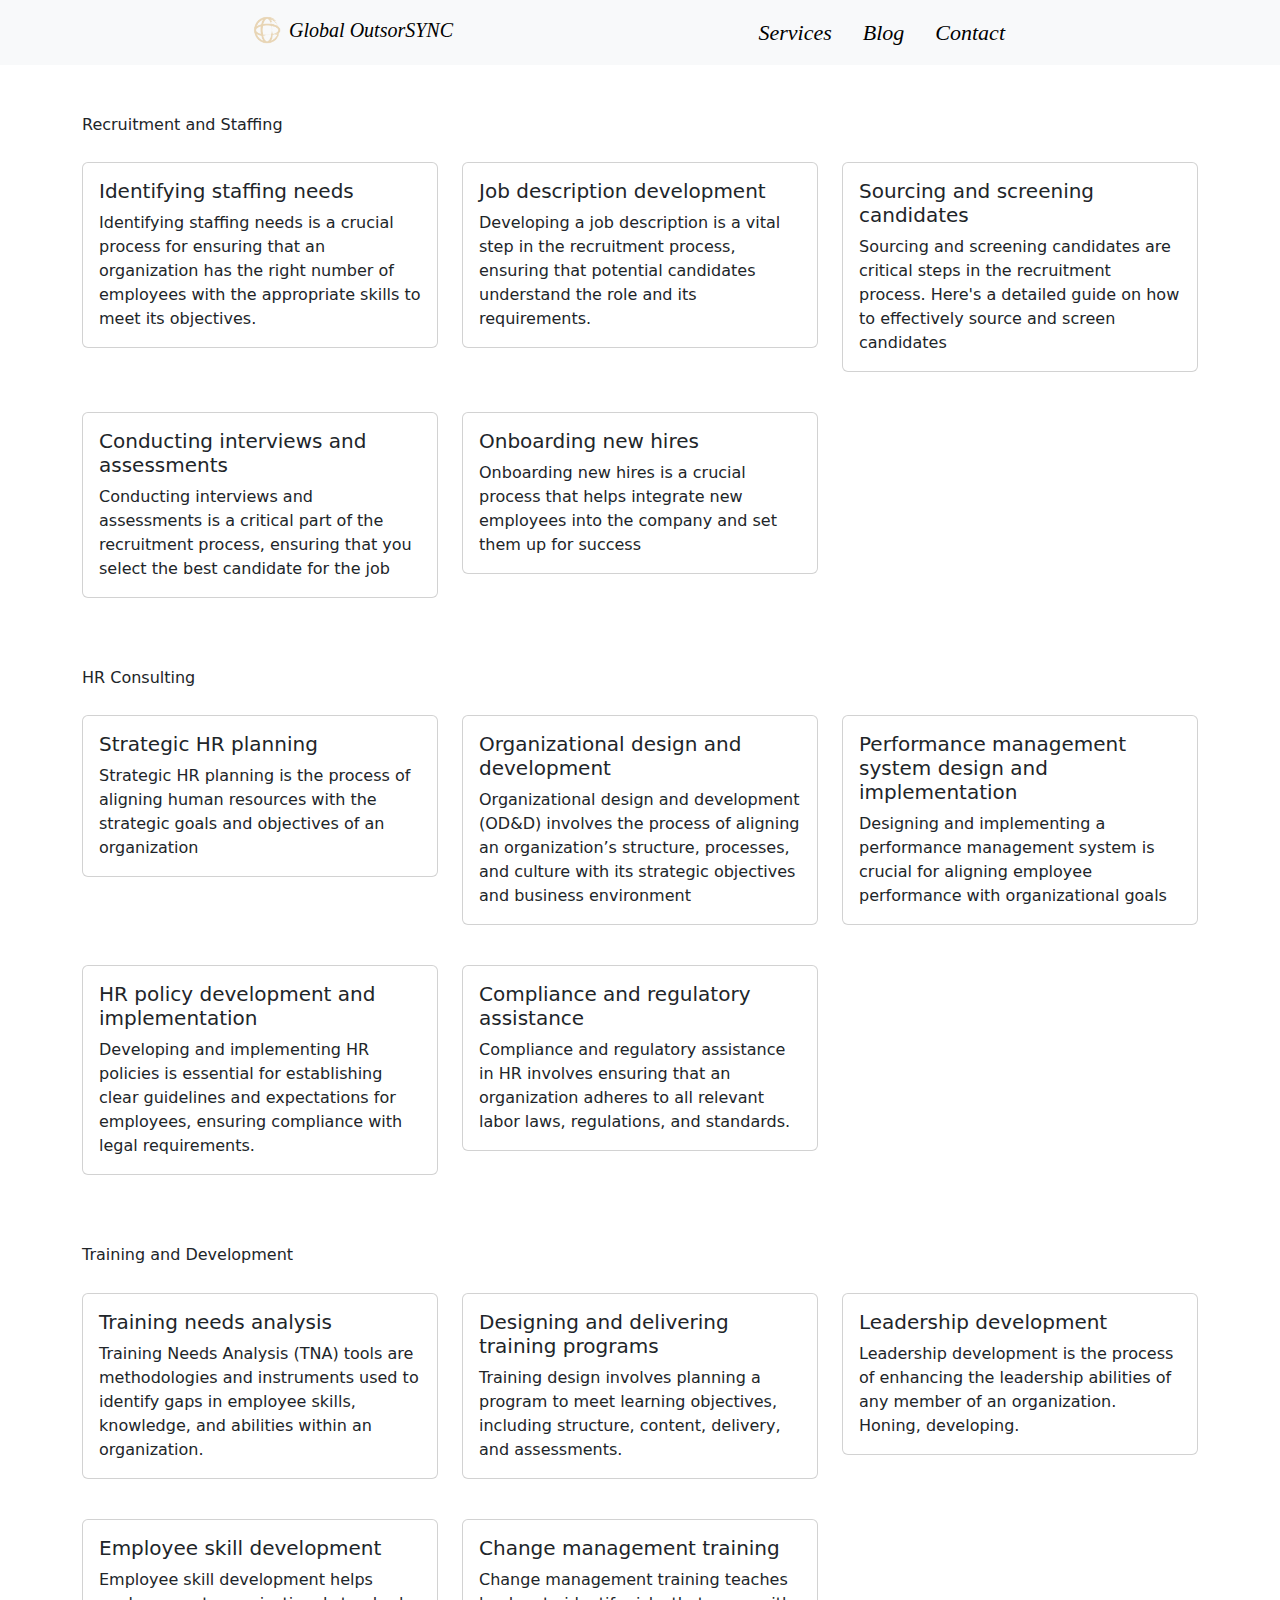
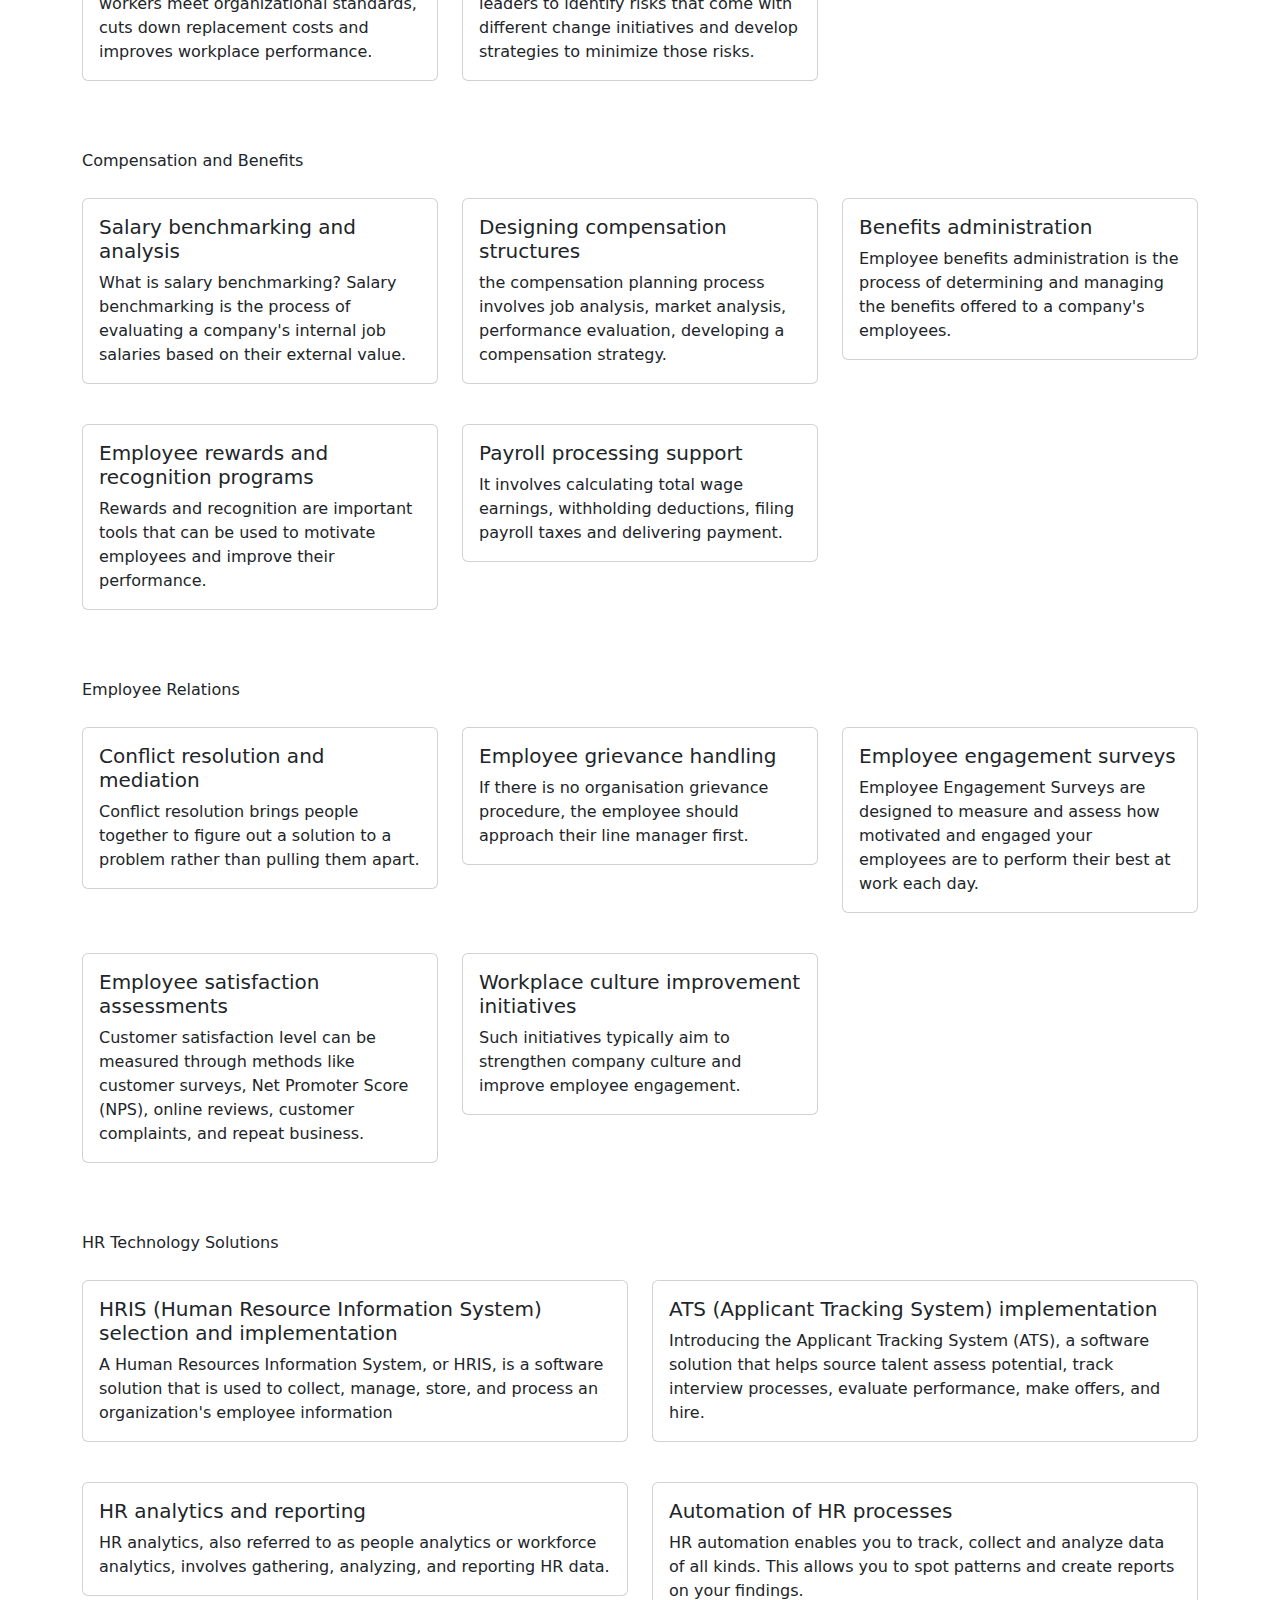
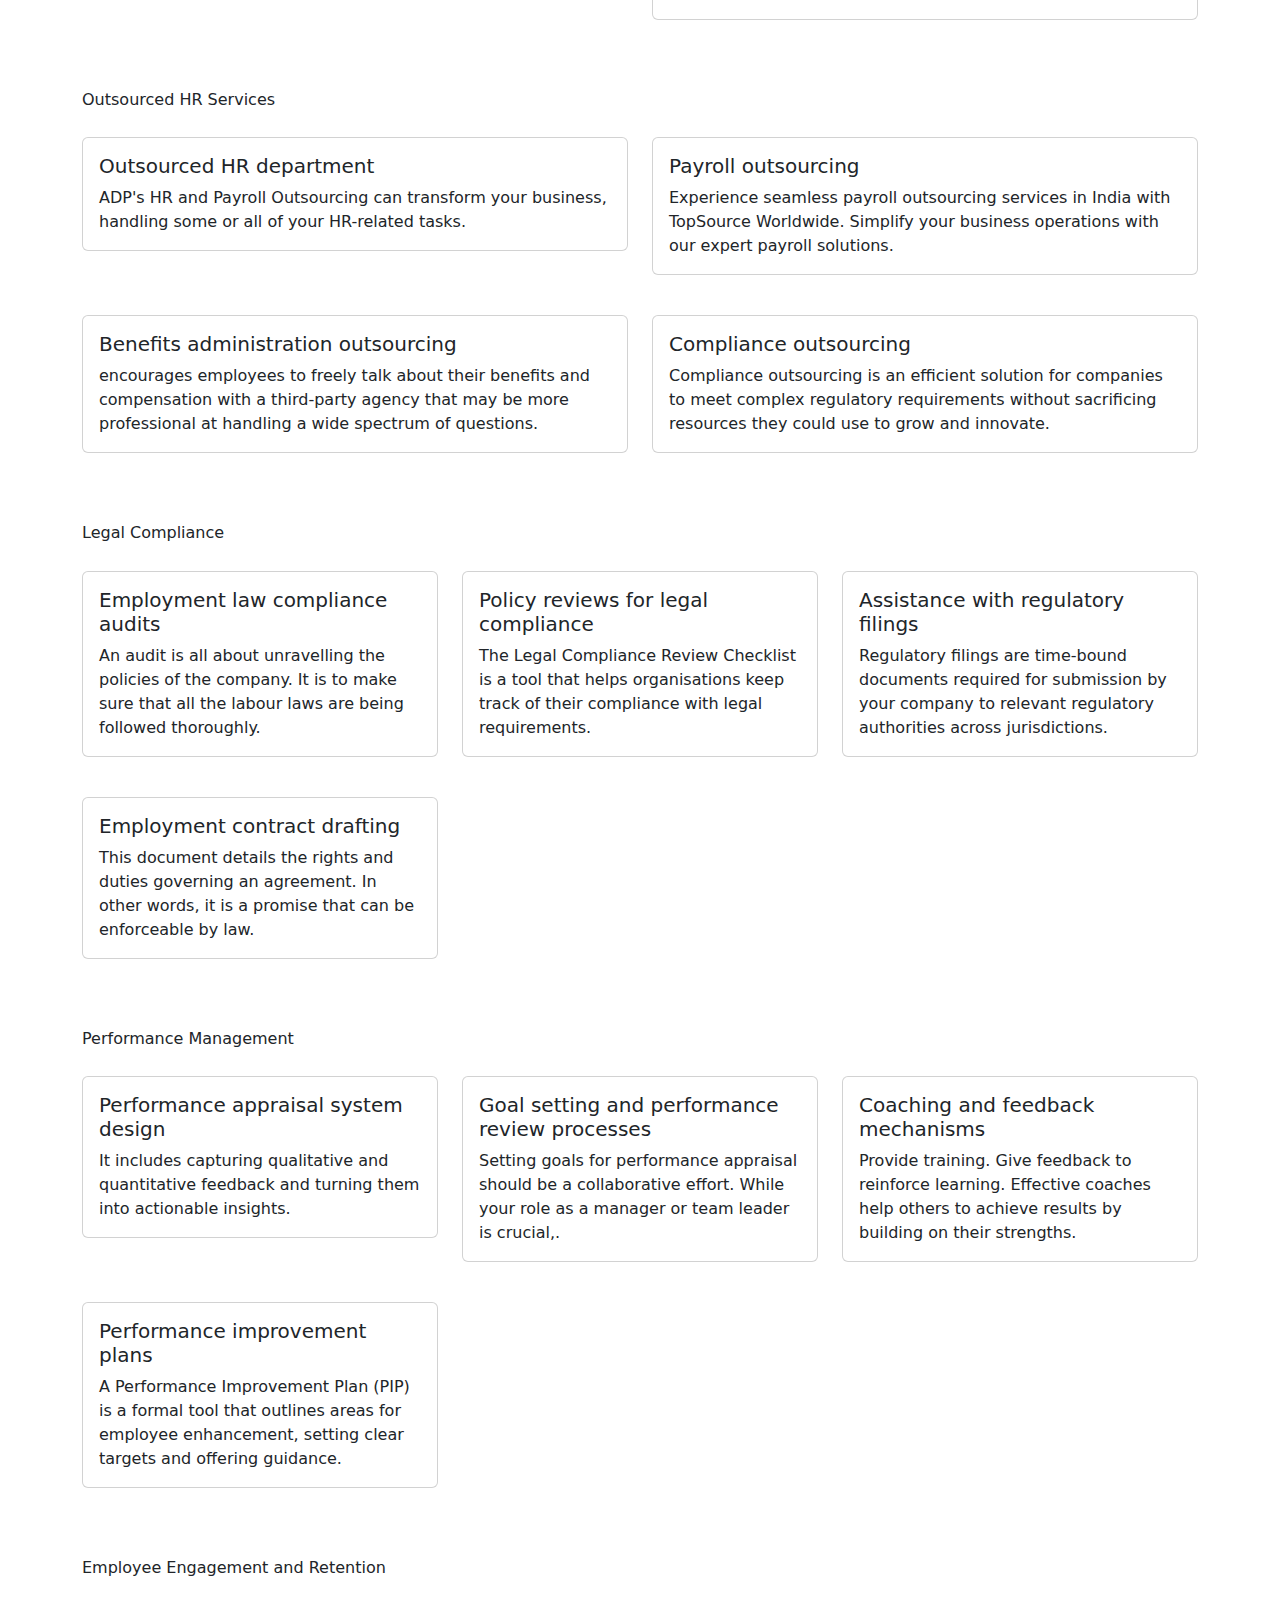
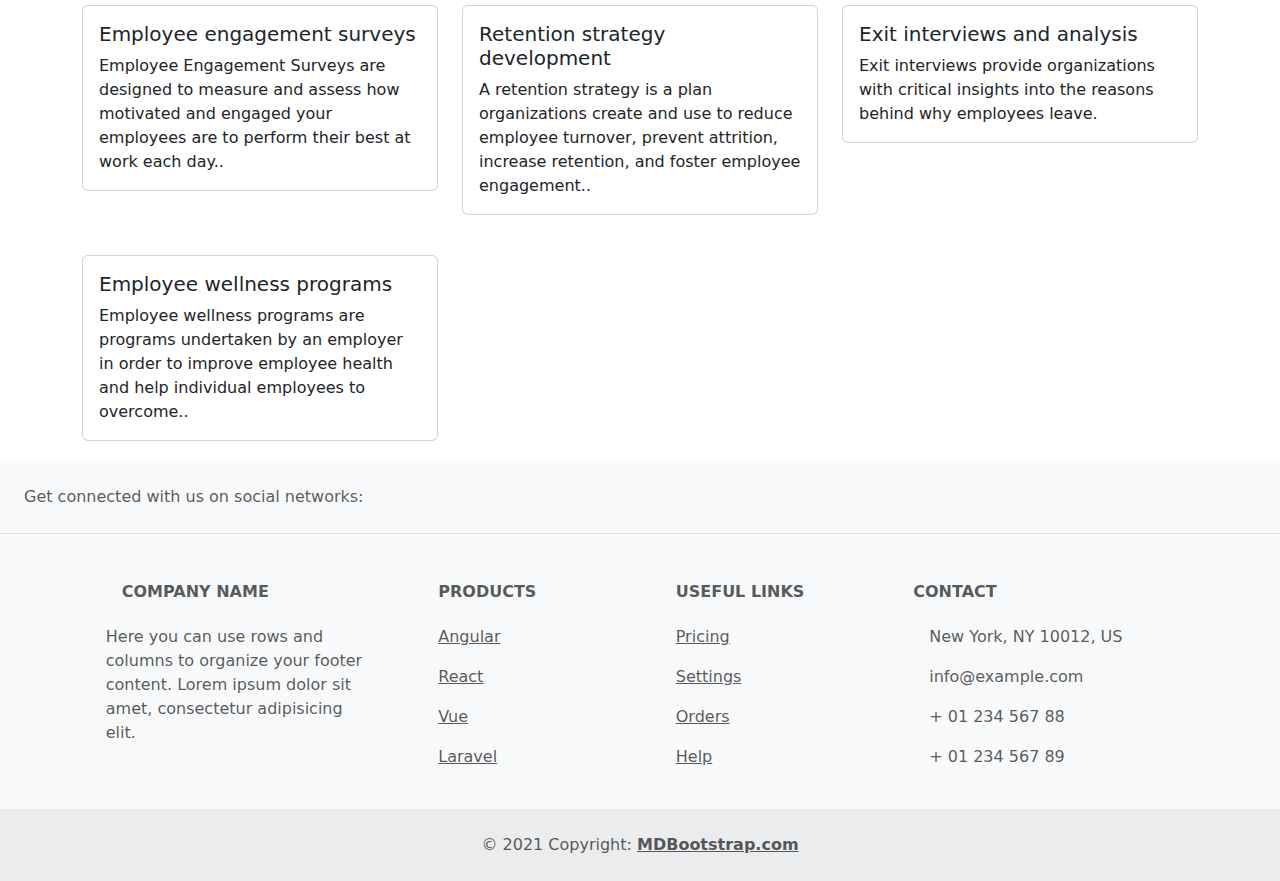
==== companyservices.html @ f102e3e0 "added company page" ====
<!doctype html>
<html lang="en">

<head>
    <meta charset="utf-8">
    <meta name="viewport" content="width=device-width, initial-scale=1">
    <title>Bootstrap demo</title>
    <link href="https://cdn.jsdelivr.net/npm/bootstrap@5.3.3/dist/css/bootstrap.min.css" rel="stylesheet"
        integrity="sha384-QWTKZyjpPEjISv5WaRU9OFeRpok6YctnYmDr5pNlyT2bRjXh0JMhjY6hW+ALEwIH" crossorigin="anonymous">
</head>


    <link rel="stylesheet" href="./css/style.css">

<body>



    <style>
        .card{
            margin-top: 20px;
            margin-bottom: 20px;
        }
        .h6{
            margin-top: 50px;
        }
    </style>






    <!-- nav section -->
     <!-- nav starts -->
    <nav class="navbar navbar-expand-lg bg-light">
      <div class="container-fluid">
        <div class="left-content">
          <img class="nav-logo" src="./Logo/nav_bar_icon.png" alt="Bootstrap" width="30" height="30" href="#">
          <a class="navbar-brand" href="#">Global OutsorSYNC</a>
          <button class="navbar-toggler" type="button" data-bs-toggle="collapse"
          data-bs-target="#navbarSupportedContent" aria-controls="navbarSupportedContent" aria-expanded="false"
          aria-label="Toggle navigation">
          <span class="navbar-toggler-icon"></span>
          </button>
        </div>
        <div class="collapse navbar-collapse" id="navbarSupportedContent">
          <ul class="navbar-nav ms-auto mb-2 mb-lg-0">
            <li class="nav-item">
              <a class="nav-link active" aria-current="page" href="./services.html">
                <p class="hp1"> Services </p>
              </a>
            </li>
            <li class="nav-item">
              <a class="nav-link active" aria-current="page" href="#">
                <p class="hp1"> Blog </p>
              </a>
            </li>
            <li class="nav-item">
              <a class="nav-link active" aria-current="page" href="#">
                <p class="hp1"> Contact </p>
              </a>
            </li>
          </ul>
        </div>
      </div>
    </nav>
  </div>





    <!-- sec-1 -->
    <div class="container">

        <p class="h6">Recruitment and Staffing</p>


        <div class="row">

            <div class="col-sm-4 mb-3 mb-sm-0">
                <div class="card">
                    <div class="card-body">
                        <h5 class="card-title">Identifying staffing needs</h5>
                        <p class="card-text">Identifying staffing needs is a crucial process for ensuring that an
                            organization has the right number of employees with the appropriate skills to meet its
                            objectives. </p>
                    </div>
                </div>
            </div>
            <div class="col-sm-4">
                <div class="card">
                    <div class="card-body">
                        <h5 class="card-title">Job description development</h5>
                        <p class="card-text">
                            Developing a job description is a vital step in the recruitment process, ensuring that
                            potential candidates understand the role and its requirements.</p>
                    </div>
                </div>
            </div>
            <div class="col-sm-4">
                <div class="card">
                    <div class="card-body">
                        <h5 class="card-title">Sourcing and screening candidates</h5>
                        <p class="card-text">Sourcing and screening candidates are critical steps in the recruitment
                            process. Here's a detailed guide on how to effectively source and screen candidates</p>
                    </div>
                </div>
            </div>
            <div class="col-sm-4">
                <div class="card">
                    <div class="card-body">
                        <h5 class="card-title">Conducting interviews and assessments</h5>
                        <p class="card-text">
                            Conducting interviews and assessments is a critical part of the recruitment process,
                            ensuring that you select the best candidate for the job</p>
                    </div>
                </div>
            </div>
            <div class="col-sm-4">
                <div class="card">
                    <div class="card-body">
                        <h5 class="card-title">Onboarding new hires</h5>
                        <p class="card-text">Onboarding new hires is a crucial process that helps integrate new
                            employees into the company and set them up for success</p>
                    </div>
                </div>
            </div>


        </div>

    </div>








    <!-- sec-2 -->
    <div class="container">

        <p class="h6">HR Consulting</p>


        <div class="row">

            <div class="col-sm-4 mb-3 mb-sm-0">
                <div class="card">
                    <div class="card-body">
                        <h5 class="card-title">Strategic HR planning</h5>
                        <p class="card-text">Strategic HR planning is the process of aligning human resources with the
                            strategic goals and objectives of an organization</p>
                    </div>
                </div>
            </div>
            <div class="col-sm-4">
                <div class="card">
                    <div class="card-body">
                        <h5 class="card-title">Organizational design and development</h5>
                        <p class="card-text">Organizational design and development (OD&D) involves the process of
                            aligning an organization’s structure, processes, and culture with its strategic objectives
                            and business environment</p>
                    </div>
                </div>
            </div>
            <div class="col-sm-4">
                <div class="card">
                    <div class="card-body">
                        <h5 class="card-title">Performance management system design and implementation</h5>
                        <p class="card-text">Designing and implementing a performance management system is crucial for
                            aligning employee performance with organizational goals</p>
                    </div>
                </div>
            </div>
            <div class="col-sm-4">
                <div class="card">
                    <div class="card-body">
                        <h5 class="card-title">HR policy development and implementation</h5>
                        <p class="card-text">Developing and implementing HR policies is essential for establishing clear
                            guidelines and expectations for employees, ensuring compliance with legal requirements.</p>
                    </div>
                </div>
            </div>
            <div class="col-sm-4">
                <div class="card">
                    <div class="card-body">
                        <h5 class="card-title">Compliance and regulatory assistance</h5>
                        <p class="card-text">Compliance and regulatory assistance in HR involves ensuring that an organization adheres to all relevant labor laws, regulations, and standards.</p>
                    </div>
                </div>
            </div>


        </div>

    </div>







    <!-- sec-3 -->
    <div class="container">

        <p class="h6">Training and Development</p>


        <div class="row">

            <div class="col-sm-4 mb-3 mb-sm-0">
                <div class="card">
                    <div class="card-body">
                        <h5 class="card-title">Training needs analysis</h5>
                        <p class="card-text">Training Needs Analysis (TNA) tools are methodologies and instruments used to identify gaps in employee skills, knowledge, and abilities within an organization.</p>
                    </div>
                </div>
            </div>
            <div class="col-sm-4">
                <div class="card">
                    <div class="card-body">
                        <h5 class="card-title">Designing and delivering training programs</h5>
                        <p class="card-text">Training design involves planning a program to meet learning objectives, including structure, content, delivery, and assessments.</p>
                    </div>
                </div>
            </div>
            <div class="col-sm-4">
                <div class="card">
                    <div class="card-body">
                        <h5 class="card-title">Leadership development</h5>
                        <p class="card-text">Leadership development is the process of enhancing the leadership abilities of any member of an organization. Honing, developing.</p>
                    </div>
                </div>
            </div>
            <div class="col-sm-4">
                <div class="card">
                    <div class="card-body">
                        <h5 class="card-title">Employee skill development</h5>
                        <p class="card-text"> Employee skill development helps workers meet organizational standards, cuts down replacement costs and improves workplace performance. </p>
                    </div>
                </div>
            </div>
            <div class="col-sm-4">
                <div class="card">
                    <div class="card-body">
                        <h5 class="card-title">Change management training</h5>
                        <p class="card-text">Change management training teaches leaders to identify risks that come with different change initiatives and develop strategies to minimize those risks.</p>
                    </div>
                </div>
            </div>


        </div>

    </div>









    <!-- sec-4 -->
    <div class="container">

        <p class="h6">Compensation and Benefits</p>


        <div class="row">

            <div class="col-sm-4 mb-3 mb-sm-0">
                <div class="card">
                    <div class="card-body">
                        <h5 class="card-title">Salary benchmarking and analysis</h5>
                        <p class="card-text">What is salary benchmarking? Salary benchmarking is the process of evaluating a company's internal job salaries based on their external value.</p>
                    </div>
                </div>
            </div>
            <div class="col-sm-4">
                <div class="card">
                    <div class="card-body">
                        <h5 class="card-title">Designing compensation structures</h5>
                        <p class="card-text">the compensation planning process involves job analysis, market analysis, performance evaluation, developing a compensation strategy.</p>
                    </div>
                </div>
            </div>
            <div class="col-sm-4">
                <div class="card">
                    <div class="card-body">
                        <h5 class="card-title">Benefits administration</h5>
                        <p class="card-text">Employee benefits administration is the process of determining and managing the benefits offered to a company's employees.</p>
                    </div>
                </div>
            </div>
            <div class="col-sm-4">
                <div class="card">
                    <div class="card-body">
                        <h5 class="card-title">Employee rewards and recognition programs</h5>
                        <p class="card-text">Rewards and recognition are important tools that can be used to motivate employees and improve their performance.</p>
                    </div>
                </div>
            </div>
            <div class="col-sm-4">
                <div class="card">
                    <div class="card-body">
                        <h5 class="card-title">Payroll processing support</h5>
                        <p class="card-text">It involves calculating total wage earnings, withholding deductions, filing payroll taxes and delivering payment. </p>
                    </div>
                </div>
            </div>


        </div>

    </div>













    <!-- sec-5 -->
    <div class="container">

        <p class="h6">Employee Relations</p>


        <div class="row">

            <div class="col-sm-4 mb-3 mb-sm-0">
                <div class="card">
                    <div class="card-body">
                        <h5 class="card-title">Conflict resolution and mediation</h5>
                        <p class="card-text"> Conflict resolution brings people together to figure out a solution to a problem rather than pulling them apart. </p>
                    </div>
                </div>
            </div>
            <div class="col-sm-4">
                <div class="card">
                    <div class="card-body">
                        <h5 class="card-title">Employee grievance handling</h5>
                        <p class="card-text">If there is no organisation grievance procedure, the employee should approach their line manager first.</p>
                    </div>
                </div>
            </div>
            <div class="col-sm-4">
                <div class="card">
                    <div class="card-body">
                        <h5 class="card-title">Employee engagement surveys</h5>
                        <p class="card-text">Employee Engagement Surveys are designed to measure and assess how motivated and engaged your employees are to perform their best at work each day. </p>
                    </div>
                </div>
            </div>
            <div class="col-sm-4">
                <div class="card">
                    <div class="card-body">
                        <h5 class="card-title">Employee satisfaction assessments</h5>
                        <p class="card-text">Customer satisfaction level can be measured through methods like customer surveys, Net Promoter Score (NPS), online reviews, customer complaints, and repeat business.</p>
                    </div>
                </div>
            </div>
            <div class="col-sm-4">
                <div class="card">
                    <div class="card-body">
                        <h5 class="card-title">Workplace culture improvement initiatives</h5>
                        <p class="card-text">Such initiatives typically aim to strengthen company culture and improve employee engagement.</p>
                    </div>
                </div>
            </div>


        </div>

    </div>










    <!-- sec-6 -->
    <div class="container">

        <p class="h6">HR Technology Solutions</p>


        <div class="row">

            <div class="col-sm-6 mb-3 mb-sm-0">
                <div class="card">
                    <div class="card-body">
                        <h5 class="card-title">HRIS (Human Resource Information System) selection and implementation
                        </h5>
                        <p class="card-text">A Human Resources Information System, or HRIS, is a software solution that is used to collect, manage, store, and process an organization's employee information </p>
                    </div>
                </div>
            </div>
            <div class="col-sm-6">
                <div class="card">
                    <div class="card-body">
                        <h5 class="card-title">ATS (Applicant Tracking System) implementation</h5>
                        <p class="card-text">Introducing the Applicant Tracking System (ATS), a software solution that helps source talent assess potential, track interview processes, evaluate performance, make offers, and hire.</p>
                    </div>
                </div>
            </div>
            <div class="col-sm-6">
                <div class="card">
                    <div class="card-body">
                        <h5 class="card-title">HR analytics and reporting</h5>
                        <p class="card-text">HR analytics, also referred to as people analytics or workforce analytics, involves gathering, analyzing, and reporting HR data.</p>
                    </div>
                </div>
            </div>
            <div class="col-sm-6">
                <div class="card">
                    <div class="card-body">
                        <h5 class="card-title">Automation of HR processes</h5>
                        <p class="card-text">HR automation enables you to track, collect and analyze data of all kinds. This allows you to spot patterns and create reports on your findings. </p>
                    </div>
                </div>
            </div>



        </div>

    </div>









    <!-- sec-7 -->
    <div class="container">

        <p class="h6">Outsourced HR Services</p>


        <div class="row">

            <div class="col-sm-6 mb-3 mb-sm-0">
                <div class="card">
                    <div class="card-body">
                        <h5 class="card-title">Outsourced HR department</h5>
                        <p class="card-text">ADP's HR and Payroll Outsourcing can transform your business, handling some or all of your HR-related tasks.</p>
                    </div>
                </div>
            </div>
            <div class="col-sm-6">
                <div class="card">
                    <div class="card-body">
                        <h5 class="card-title">Payroll outsourcing</h5>
                        <p class="card-text">Experience seamless payroll outsourcing services in India with TopSource Worldwide. Simplify your business operations with our expert payroll solutions.</p>
                    </div>
                </div>
            </div>
            <div class="col-sm-6">
                <div class="card">
                    <div class="card-body">
                        <h5 class="card-title">Benefits administration outsourcing</h5>
                        <p class="card-text">encourages employees to freely talk about their benefits and compensation with a third-party agency that may be more professional at handling a wide spectrum of questions.</p>
                    </div>
                </div>
            </div>
            <div class="col-sm-6">
                <div class="card">
                    
                    <div class="card-body">
                        <h5 class="card-title">Compliance outsourcing</h5>
                        <p class="card-text">Compliance outsourcing is an efficient solution for companies to meet complex regulatory requirements without sacrificing resources they could use to grow and innovate.</p>
                    </div>
                </div>
            </div>



        </div>

    </div>











    <!-- sec-8 -->
    <div class="container">

        <p class="h6">Legal Compliance</p>


        <div class="row">

            <div class="col-sm-4 mb-3 mb-sm-0">
                <div class="card">
                    <div class="card-body">
                        <h5 class="card-title">Employment law compliance audits</h5>
                        <p class="card-text">An audit is all about unravelling the policies of the company. It is to make sure that all the labour laws are being followed thoroughly.</p>
                    </div>
                </div>
            </div>
            <div class="col-sm-4">
                <div class="card">
                    <div class="card-body">
                        <h5 class="card-title">Policy reviews for legal compliance</h5>
                        <p class="card-text">The Legal Compliance Review Checklist is a tool that helps organisations keep track of their compliance with legal requirements.</p>
                    </div>
                </div>
            </div>
            <div class="col-sm-4">
                <div class="card">
                    <div class="card-body">
                        <h5 class="card-title">Assistance with regulatory filings</h5>
                        <p class="card-text">Regulatory filings are time-bound documents required for submission by your company to relevant regulatory authorities across jurisdictions.</p>
                    </div>
                </div>
            </div>
            <div class="col-sm-4">
                <div class="card">
                    <div class="card-body">
                        <h5 class="card-title">Employment contract drafting</h5>
                        <p class="card-text">This document details the rights and duties governing an agreement. In other words, it is a promise that can be enforceable by law.</p>
                    </div>
                </div>
            </div>



        </div>

    </div>














    <!-- sec-9 -->
    <div class="container">

        <p class="h6">Performance Management</p>


        <div class="row">

            <div class="col-sm-4 mb-3 mb-sm-0">
                <div class="card">
                    <div class="card-body">
                        <h5 class="card-title">Performance appraisal system design</h5>
                        <p class="card-text">It includes capturing qualitative and quantitative feedback and turning them into actionable insights.</p>
                    </div>
                </div>
            </div>
            <div class="col-sm-4">
                <div class="card">
                    <div class="card-body">
                        <h5 class="card-title">Goal setting and performance review processes</h5>
                        <p class="card-text">Setting goals for performance appraisal should be a collaborative effort. While your role as a manager or team leader is crucial,.</p>
                    </div>
                </div>
            </div>
            <div class="col-sm-4">
                <div class="card">
                    <div class="card-body">
                        <h5 class="card-title">Coaching and feedback mechanisms</h5>
                        <p class="card-text">Provide training. Give feedback to reinforce learning. Effective coaches help others to achieve results by building on their strengths.</p>
                    </div>
                </div>
            </div>
            <div class="col-sm-4">
                <div class="card">
                    <div class="card-body">
                        <h5 class="card-title">Performance improvement plans</h5>
                        <p class="card-text">A Performance Improvement Plan (PIP) is a formal tool that outlines areas for employee enhancement, setting clear targets and offering guidance.</p>
                    </div>
                </div>
            </div>


        </div>

    </div>
















    <!-- sec-10 -->
    <div class="container">

        <p class="h6">Employee Engagement and Retention</p>


        <div class="row">

            <div class="col-sm-4 mb-3 mb-sm-0">
                <div class="card">
                    <div class="card-body">
                        <h5 class="card-title">Employee engagement surveys</h5>
                        <p class="card-text">Employee Engagement Surveys are designed to measure and assess how motivated and engaged your employees are to perform their best at work each day..</p>
                    </div>
                </div>
            </div>
            <div class="col-sm-4">
                <div class="card">
                    <div class="card-body">
                        <h5 class="card-title">Retention strategy development</h5>
                        <p class="card-text">A retention strategy is a plan organizations create and use to reduce employee turnover, prevent attrition, increase retention, and foster employee engagement..</p>
                    </div>
                </div>
            </div>
            <div class="col-sm-4">
                <div class="card">
                    <div class="card-body">
                        <h5 class="card-title">Exit interviews and analysis</h5>
                        <p class="card-text">Exit interviews provide organizations with critical insights into the reasons behind why employees leave.</p>
                    </div>
                </div>
            </div>
            <div class="col-sm-4">
                <div class="card">
                    <div class="card-body">
                        <h5 class="card-title">Employee wellness programs</h5>
                        <p class="card-text">Employee wellness programs are programs undertaken by an employer in order to improve employee health and help individual employees to overcome..</p>
                    </div>
                </div>
            </div>


        </div>

    </div>













    <!-- footer -->
<!-- Footer -->
<footer class="text-center text-lg-start bg-body-tertiary text-muted">
  <!-- Section: Social media -->
  <section class="d-flex justify-content-center justify-content-lg-between p-4 border-bottom">
    <!-- Left -->
    <div class="me-5 d-none d-lg-block">
      <span>Get connected with us on social networks:</span>
    </div>
    <!-- Left -->

    <!-- Right -->
    <div>
      <a href="" class="me-4 text-reset">
        <i class="fab fa-facebook-f"></i>
      </a>
      <a href="" class="me-4 text-reset">
        <i class="fab fa-twitter"></i>
      </a>
      <a href="" class="me-4 text-reset">
        <i class="fab fa-google"></i>
      </a>
      <a href="" class="me-4 text-reset">
        <i class="fab fa-instagram"></i>
      </a>
      <a href="" class="me-4 text-reset">
        <i class="fab fa-linkedin"></i>
      </a>
      <a href="" class="me-4 text-reset">
        <i class="fab fa-github"></i>
      </a>
    </div>
    <!-- Right -->
  </section>
  <!-- Section: Social media -->

  <!-- Section: Links  -->
  <section class="">
    <div class="container text-center text-md-start mt-5">
      <!-- Grid row -->
      <div class="row mt-3">
        <!-- Grid column -->
        <div class="col-md-3 col-lg-4 col-xl-3 mx-auto mb-4">
          <!-- Content -->
          <h6 class="text-uppercase fw-bold mb-4">
            <i class="fas fa-gem me-3"></i>Company name
          </h6>
          <p>
            Here you can use rows and columns to organize your footer content. Lorem ipsum
            dolor sit amet, consectetur adipisicing elit.
          </p>
        </div>
        <!-- Grid column -->

        <!-- Grid column -->
        <div class="col-md-2 col-lg-2 col-xl-2 mx-auto mb-4">
          <!-- Links -->
          <h6 class="text-uppercase fw-bold mb-4">
            Products
          </h6>
          <p>
            <a href="#!" class="text-reset">Angular</a>
          </p>
          <p>
            <a href="#!" class="text-reset">React</a>
          </p>
          <p>
            <a href="#!" class="text-reset">Vue</a>
          </p>
          <p>
            <a href="#!" class="text-reset">Laravel</a>
          </p>
        </div>
        <!-- Grid column -->

        <!-- Grid column -->
        <div class="col-md-3 col-lg-2 col-xl-2 mx-auto mb-4">
          <!-- Links -->
          <h6 class="text-uppercase fw-bold mb-4">
            Useful links
          </h6>
          <p>
            <a href="#!" class="text-reset">Pricing</a>
          </p>
          <p>
            <a href="#!" class="text-reset">Settings</a>
          </p>
          <p>
            <a href="#!" class="text-reset">Orders</a>
          </p>
          <p>
            <a href="#!" class="text-reset">Help</a>
          </p>
        </div>
        <!-- Grid column -->

        <!-- Grid column -->
        <div class="col-md-4 col-lg-3 col-xl-3 mx-auto mb-md-0 mb-4">
          <!-- Links -->
          <h6 class="text-uppercase fw-bold mb-4">Contact</h6>
          <p><i class="fas fa-home me-3"></i> New York, NY 10012, US</p>
          <p>
            <i class="fas fa-envelope me-3"></i>
            info@example.com
          </p>
          <p><i class="fas fa-phone me-3"></i> + 01 234 567 88</p>
          <p><i class="fas fa-print me-3"></i> + 01 234 567 89</p>
        </div>
        <!-- Grid column -->
      </div>
      <!-- Grid row -->
    </div>
  </section>
  <!-- Section: Links  -->

  <!-- Images
    <a href="https://www.freepik.com/free-photo/retro-computer-desk-arrangement_39353325.htm#fromView=search&page=1&position=2&uuid=7155a934-ab0e-440d-9307-993a0ef96915">Image by freepik</a>
    <a href="https://www.freepik.com/free-photo/3d-rendering-people-avatars-zoom-call_30118497.htm#fromView=search&page=1&position=18&uuid=223efc90-497f-4512-94bd-80ae01746c7b">Image by pikisuperstar on Freepik</a>
    <a href="https://www.freepik.com/free-photo/human-resources-symbols-concrete-background_17057532.htm#fromView=search&page=2&position=2&uuid=76c627cf-ae63-44be-b008-3bd9b72143d7">Image by rawpixel.com on Freepik</a>
  
  
  
  
  
  
  
  
  -->

  <!-- Copyright -->
  <div class="text-center p-4" style="background-color: rgba(0, 0, 0, 0.05);">
    © 2021 Copyright:
    <a class="text-reset fw-bold" href="https://mdbootstrap.com/">MDBootstrap.com</a>
  </div>
  <!-- Copyright -->
</footer>
<!-- Footer -->















    <script src="https://cdn.jsdelivr.net/npm/bootstrap@5.3.3/dist/js/bootstrap.bundle.min.js"
        integrity="sha384-YvpcrYf0tY3lHB60NNkmXc5s9fDVZLESaAA55NDzOxhy9GkcIdslK1eN7N6jIeHz"
        crossorigin="anonymous"></script>
</body>

</html>
---- css/style.css ----
/* section 0 */
@media only screen and (min-width: 600px){
    .card-body-intro{
        content: url("../Logo/nav_bar_logo.png");
        width: auto;
        height:300px;
    }
}

@media only screen and (max-width: 600px){
	.card-body-intro{
        content: url("../Logo/nav_bar_logo.png");
        width:90%;
        height:80px;
    }
}




/* section 2 */
.sec2{
    padding-top: 50px;
    padding-bottom: 40px;
}
@media only screen and (max-width: 600px){
	.sec_h2{
        color: #00076D;
        font-weight:400;
    }
}



/* section 2.5 */
.expl_sec2_5{
    margin-top: 40px;
    margin-bottom: 40px;
}

.btn-custom{
    margin: 10px 0px;
}

.new-btn-custom{
    height: 100%;
    width: 100%;
}


.sec2 .p2{
    /* background-color: red; */
    margin-top: 30px;
}

@media only screen and (max-width: 600px){
	.p2{
        visibility: hidden;
        display: none;
    }
    /* universal card styling */
    .r_card{
        width: 22rem;
    }
}

@media only screen and (max-width: 450px){
    .r_card{
        width: 350px;
    }
}
@media only screen and (max-width: 350px){
    .r_card{
        width: 200px;
    }
}









/* section 3 */
.sec3{
    padding: 20px 40px 10px 40px;
    color: white;
}
.but_card_s3{
    background-color: #7BB4C3;
}
.but_cardt_s3{
    color: #00076D;
}
@media only screen and (max-width: 700px){
	.rsec3{
        margin-top: 5px;
    }

    .sec3-btn{
        display: block;
        text-align: center;
    }
}






/* section 4 content left*/
.sec4{
    padding-top: 20px;
    padding-bottom: 35px;
}
.para_s4{
    margin-top: 15vh;
    text-align: center;
}
@media only screen and (max-width: 600px){
	.para_s4{
        margin-top: -2vh;
    }
    .b4{
        /* background-color: red; */
        display: flex;
        justify-content: center;
        align-items: center;
    }
}

/* section 4 content right*/
.sec41{
  padding-top: 20px;
  padding-bottom: 35px;
}
.para_s41{
  margin-top: 15vh;
  text-align: center;
}
@media only screen and (max-width: 600px){
.para_s41{
      margin-top: -2vh;
  }
  .b41{
      /* background-color: red; */
      display: flex;
      justify-content: center;
      align-items: center;
  }
}









/* section 5 */
.sec5{
    padding-top: 40px;
    padding-bottom: 40px;
}

@media only screen and (min-width: 600px){
    .crd5{
        margin-top: 55px;
    }
}

@media only screen and (max-width: 600px){
    .p-3 > .but_card_s3{
        margin: auto;
    }
}







/* section 6 */
.sec6{
    background-color: black;
    color: white;
    padding: 80px;
    margin-top: 6vw;
    margin-bottom: 6vw;
}









/* section 7 */
.sec7{
    padding-top: 50px;
}

.hs7{
    padding-top: 10px;
}
.hs7 p{
    padding-top: 3px;
}
.ph7{
    font-weight: 500;
    font-size: 22px;
    padding-top: 10px;
    padding-bottom: 10px;
}












/* section 8 */
.sec8{
    padding-top: 20px;
    padding-bottom: 40px;
}

.bs8{
    padding-top: 20px;
    padding-bottom: 10px;
}
.gt_8{
    padding-top: 40px;
    padding-bottom: 20px;
}
.gt_8 p{
    font-size: 55px;
}

.message{
    padding: 18px 10px;
}

@media only screen and (max-width: 600px){
    .sec8 > .gt_8 > p{
        font-size: 48px;
    }
}









/* hompage */
.main_hp_90{
  background-color: #7BB4C3;
  height: 65vh;
}
.hp1{
    color: black;
    margin: auto;
    font-style: italic;
    font-family: garamond;
    font-size: 22px;
    margin-right: 15px;
}
@media only screen and (max-width: 600px){
	.main_hp_90{
        height: 40vh;
    }
}

.card-body-intro{
  margin-top: 3rem;
}





.navbar-brand{
    font-style: italic;
    font-family: garamond;
    font-size: 22xp;
    color: black;
    margin-left: 2px;
}
@media only screen and (max-width: 600px){
	.navbar-brand{
        
        margin-left: -13rem;
    }

}





.collapse{
  margin-right: 15rem;
}

.left-content{
    margin-left: 15rem;
}

.nav-logo{
  margin-bottom: 4.5px;
}
@media only screen and (max-width: 600px){
	.nav-logo{
        visibility: hidden;
        /* background-color: red; */
    }

}
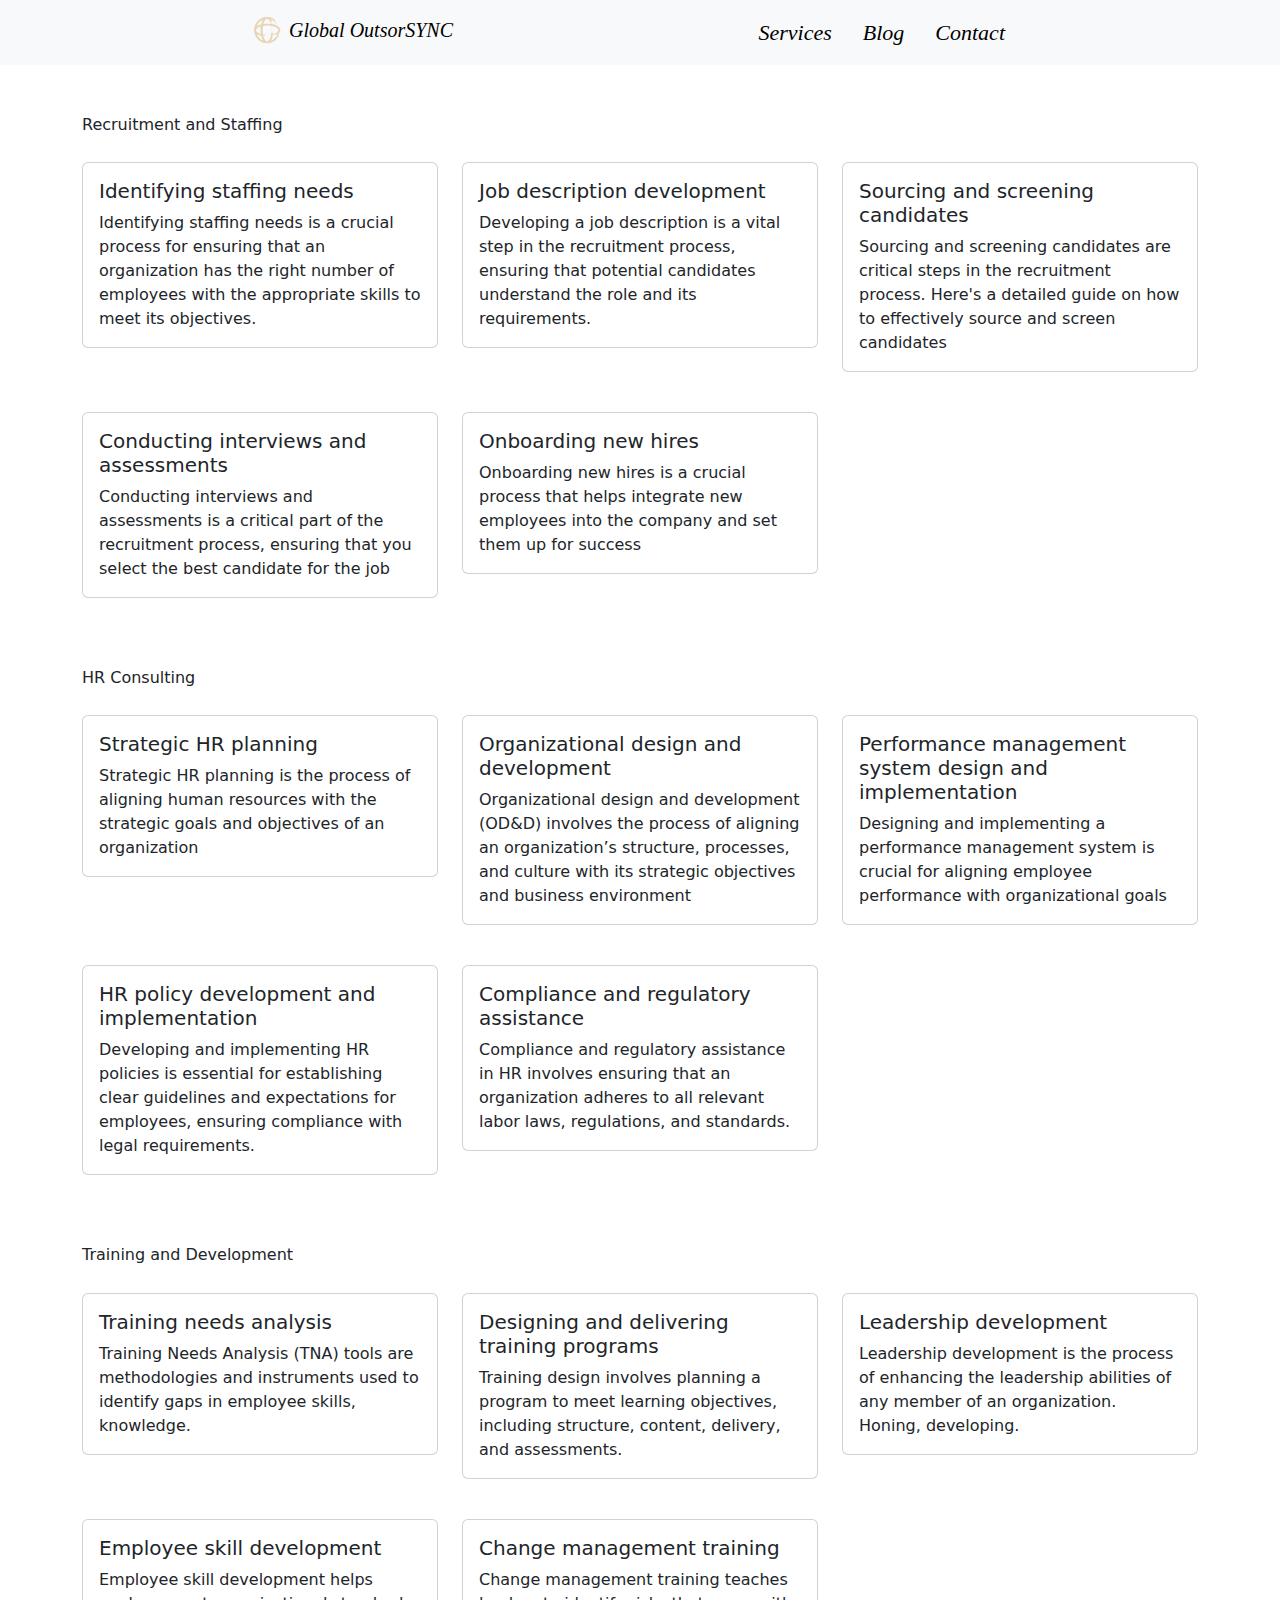
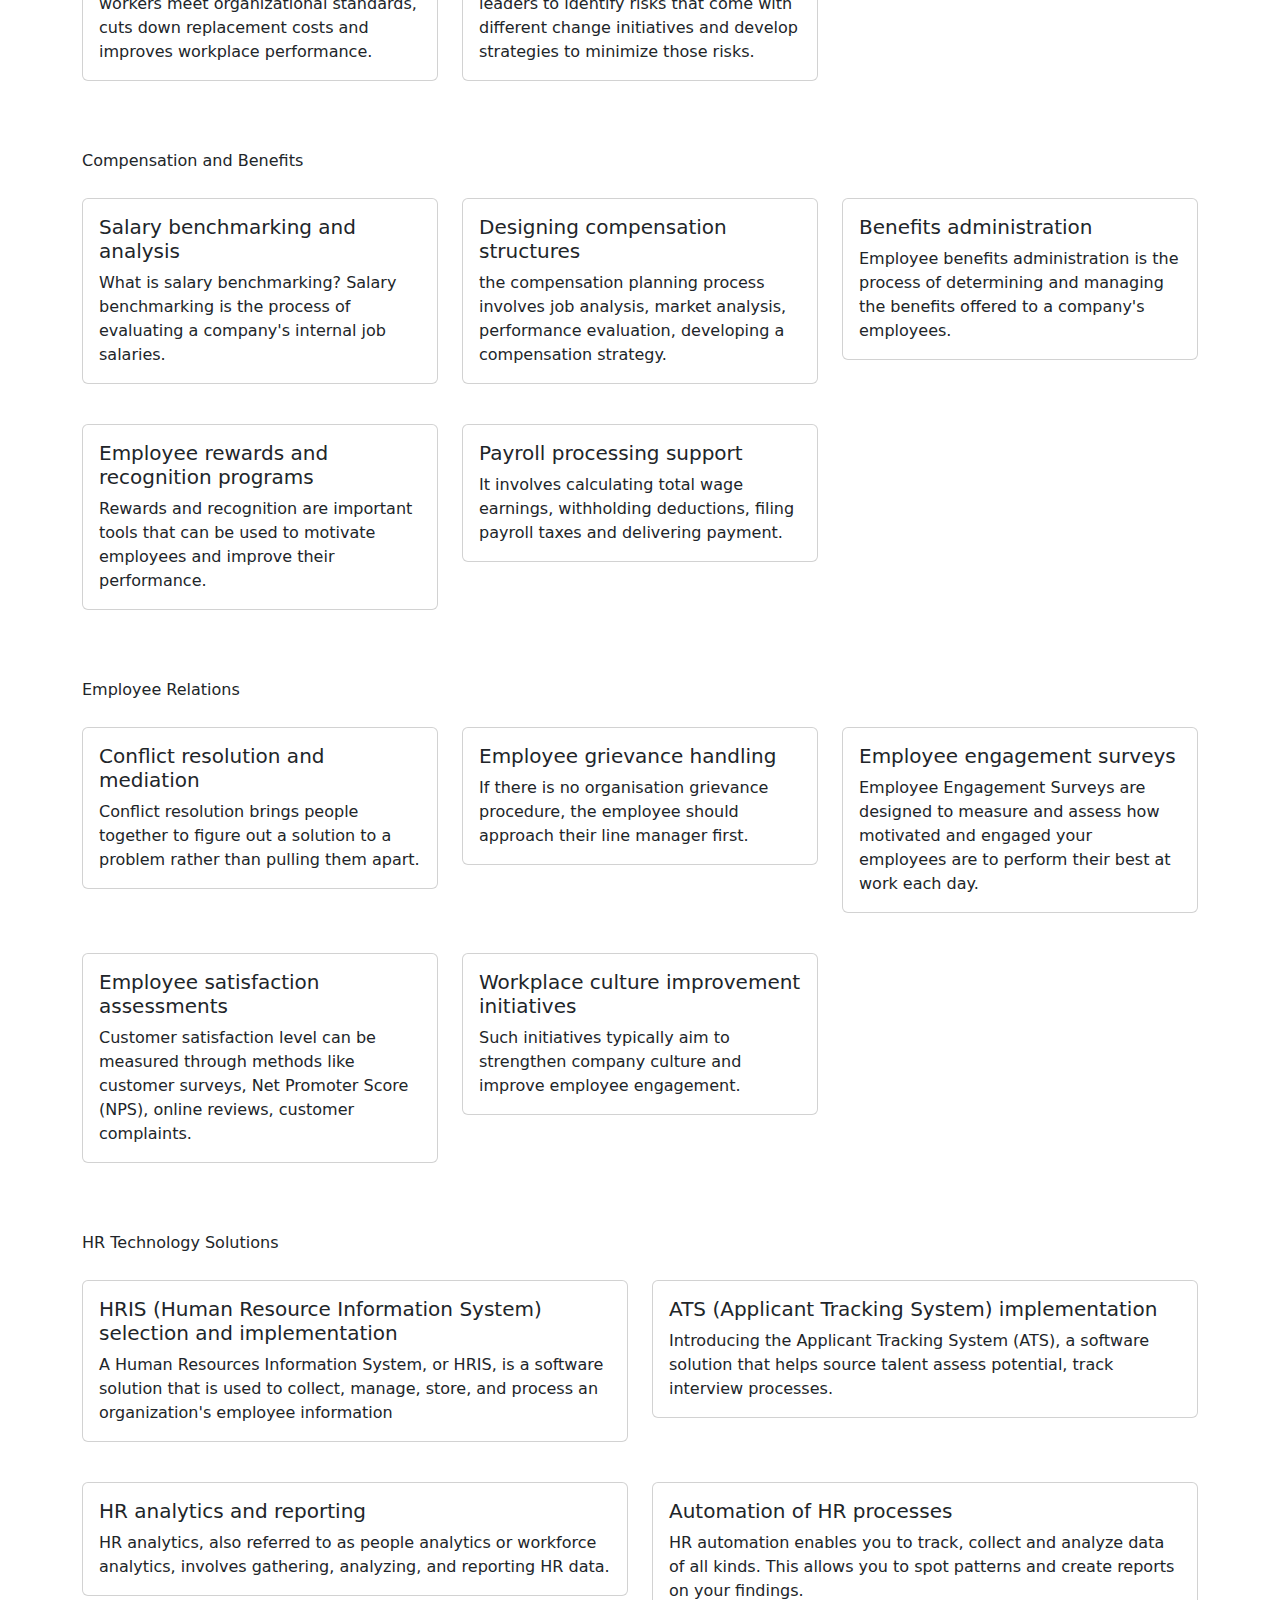
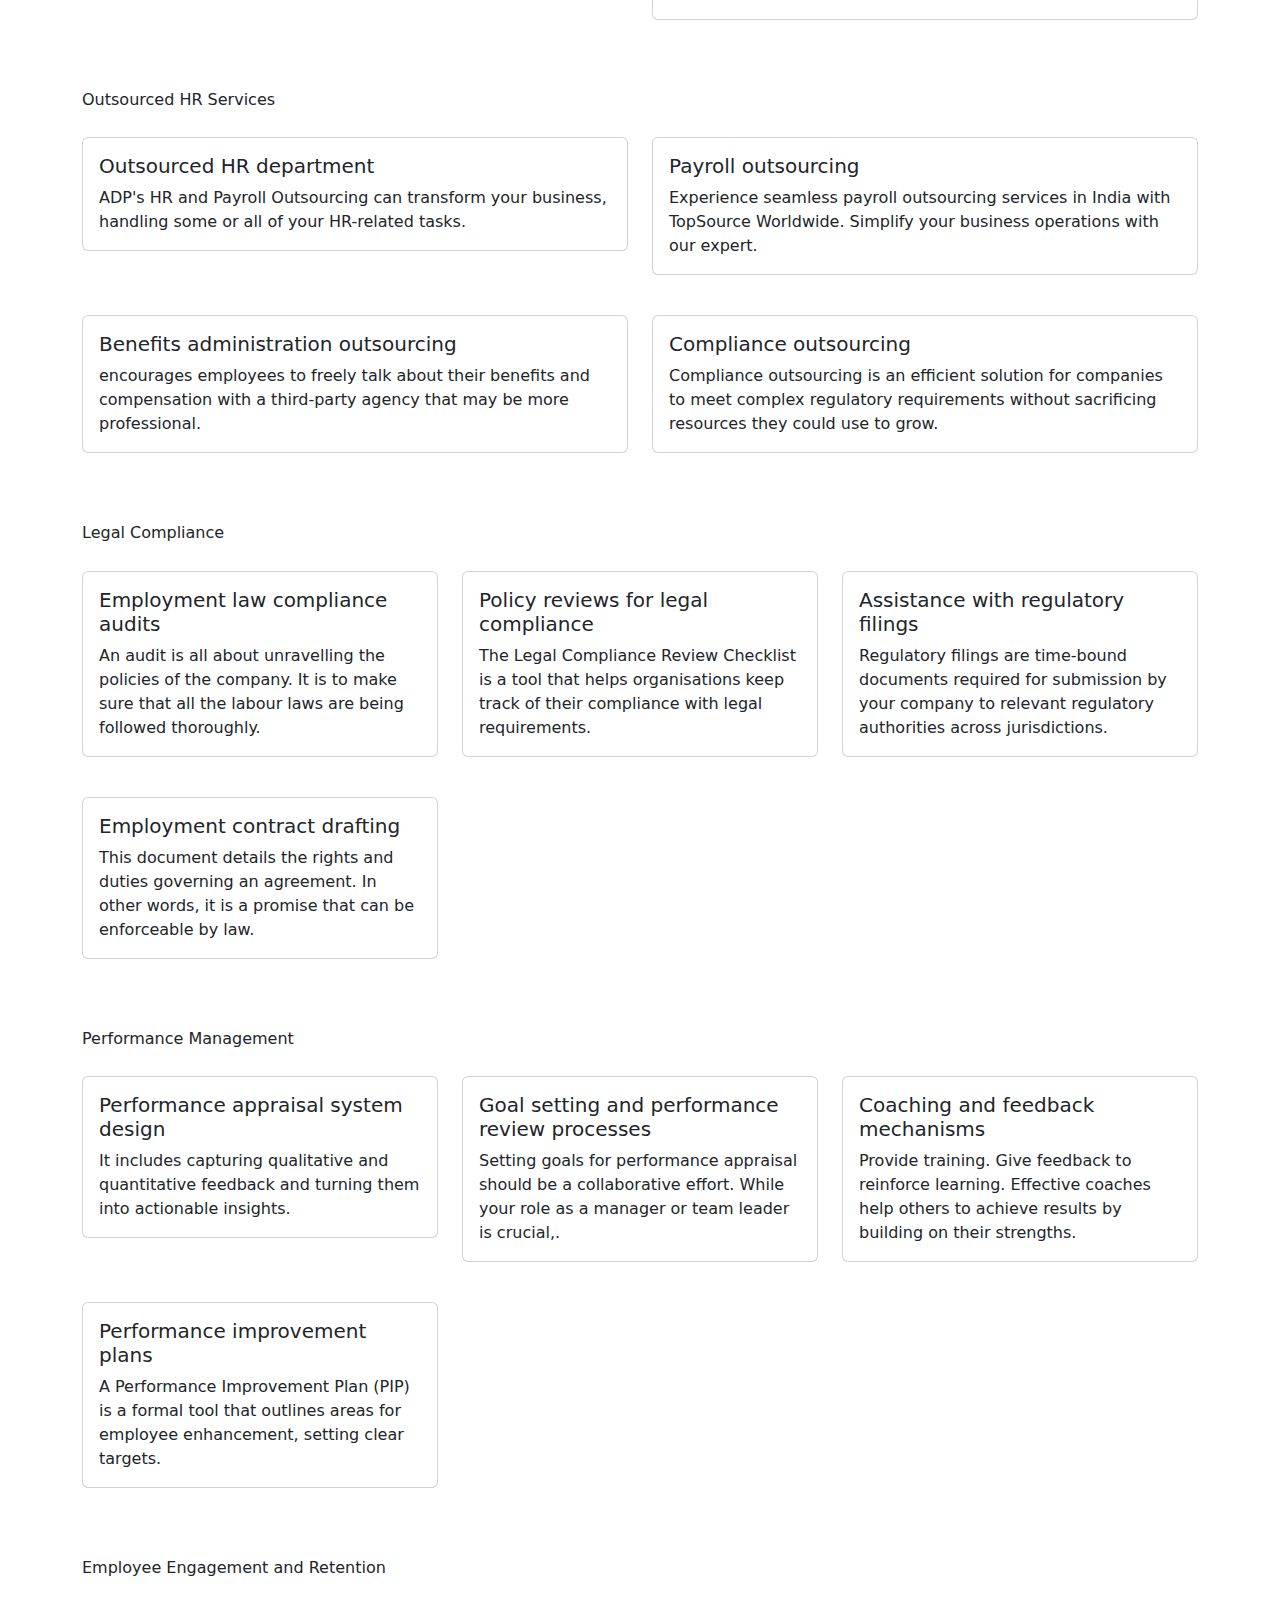
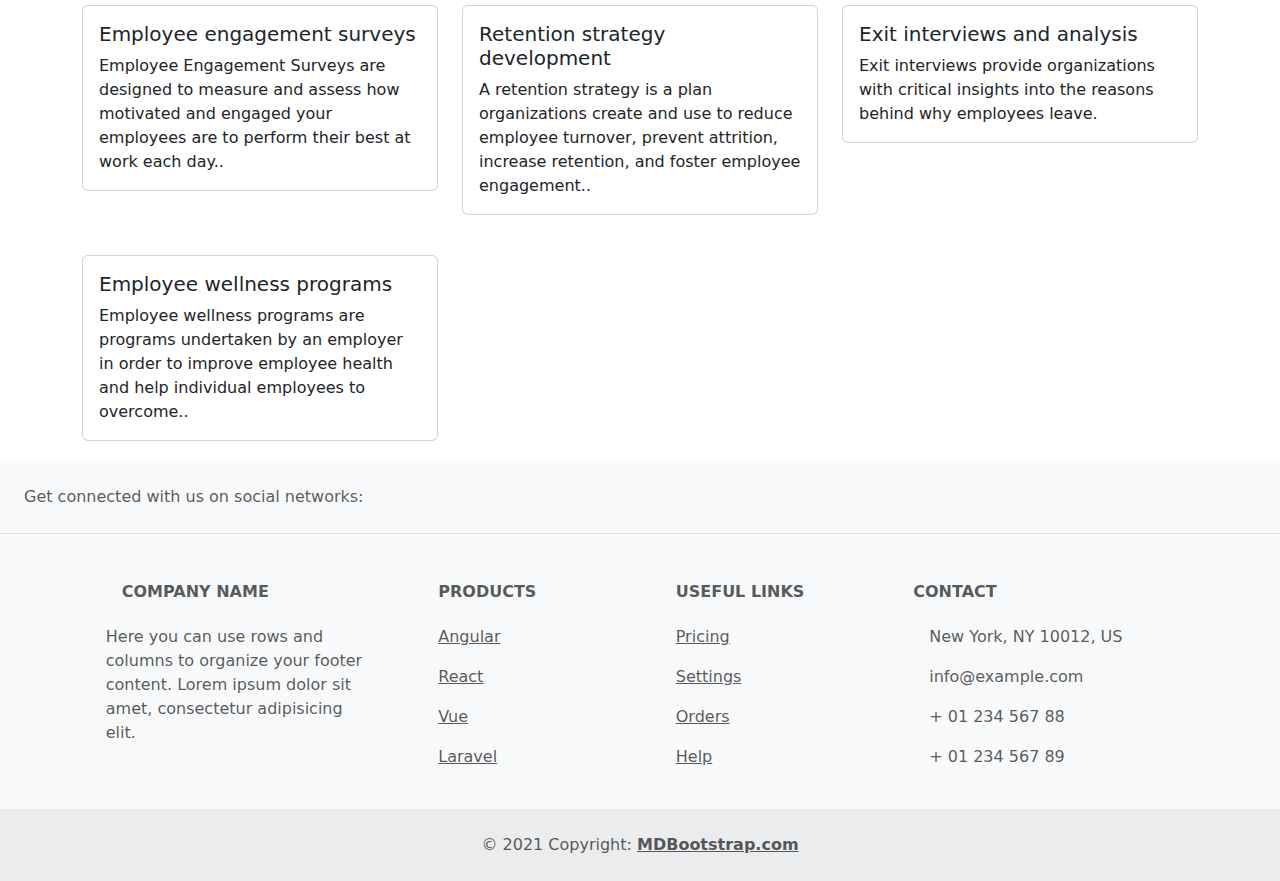
==== commit 83b652e0: "added  hr  section." ====
--- a/companyservices.html
+++ b/companyservices.html
@@ -217,7 +217,7 @@
                 <div class="card">
                     <div class="card-body">
                         <h5 class="card-title">Training needs analysis</h5>
-                        <p class="card-text">Training Needs Analysis (TNA) tools are methodologies and instruments used to identify gaps in employee skills, knowledge, and abilities within an organization.</p>
+                        <p class="card-text">Training Needs Analysis (TNA) tools are methodologies and instruments used to identify gaps in employee skills, knowledge.</p>
                     </div>
                 </div>
             </div>
@@ -279,7 +279,7 @@
                 <div class="card">
                     <div class="card-body">
                         <h5 class="card-title">Salary benchmarking and analysis</h5>
-                        <p class="card-text">What is salary benchmarking? Salary benchmarking is the process of evaluating a company's internal job salaries based on their external value.</p>
+                        <p class="card-text">What is salary benchmarking? Salary benchmarking is the process of evaluating a company's internal job salaries.</p>
                     </div>
                 </div>
             </div>
@@ -369,7 +369,7 @@
                 <div class="card">
                     <div class="card-body">
                         <h5 class="card-title">Employee satisfaction assessments</h5>
-                        <p class="card-text">Customer satisfaction level can be measured through methods like customer surveys, Net Promoter Score (NPS), online reviews, customer complaints, and repeat business.</p>
+                        <p class="card-text">Customer satisfaction level can be measured through methods like customer surveys, Net Promoter Score (NPS), online reviews, customer complaints.</p>
                     </div>
                 </div>
             </div>
@@ -417,7 +417,7 @@
                 <div class="card">
                     <div class="card-body">
                         <h5 class="card-title">ATS (Applicant Tracking System) implementation</h5>
-                        <p class="card-text">Introducing the Applicant Tracking System (ATS), a software solution that helps source talent assess potential, track interview processes, evaluate performance, make offers, and hire.</p>
+                        <p class="card-text">Introducing the Applicant Tracking System (ATS), a software solution that helps source talent assess potential, track interview processes.</p>
                     </div>
                 </div>
             </div>
@@ -472,7 +472,7 @@
                 <div class="card">
                     <div class="card-body">
                         <h5 class="card-title">Payroll outsourcing</h5>
-                        <p class="card-text">Experience seamless payroll outsourcing services in India with TopSource Worldwide. Simplify your business operations with our expert payroll solutions.</p>
+                        <p class="card-text">Experience seamless payroll outsourcing services in India with TopSource Worldwide. Simplify your business operations with our expert.</p>
                     </div>
                 </div>
             </div>
@@ -480,7 +480,7 @@
                 <div class="card">
                     <div class="card-body">
                         <h5 class="card-title">Benefits administration outsourcing</h5>
-                        <p class="card-text">encourages employees to freely talk about their benefits and compensation with a third-party agency that may be more professional at handling a wide spectrum of questions.</p>
+                        <p class="card-text">encourages employees to freely talk about their benefits and compensation with a third-party agency that may be more professional.</p>
                     </div>
                 </div>
             </div>
@@ -489,7 +489,7 @@
                     
                     <div class="card-body">
                         <h5 class="card-title">Compliance outsourcing</h5>
-                        <p class="card-text">Compliance outsourcing is an efficient solution for companies to meet complex regulatory requirements without sacrificing resources they could use to grow and innovate.</p>
+                        <p class="card-text">Compliance outsourcing is an efficient solution for companies to meet complex regulatory requirements without sacrificing resources they could use to grow.</p>
                     </div>
                 </div>
             </div>
@@ -606,7 +606,7 @@
                 <div class="card">
                     <div class="card-body">
                         <h5 class="card-title">Performance improvement plans</h5>
-                        <p class="card-text">A Performance Improvement Plan (PIP) is a formal tool that outlines areas for employee enhancement, setting clear targets and offering guidance.</p>
+                        <p class="card-text">A Performance Improvement Plan (PIP) is a formal tool that outlines areas for employee enhancement, setting clear targets.</p>
                     </div>
                 </div>
             </div>
